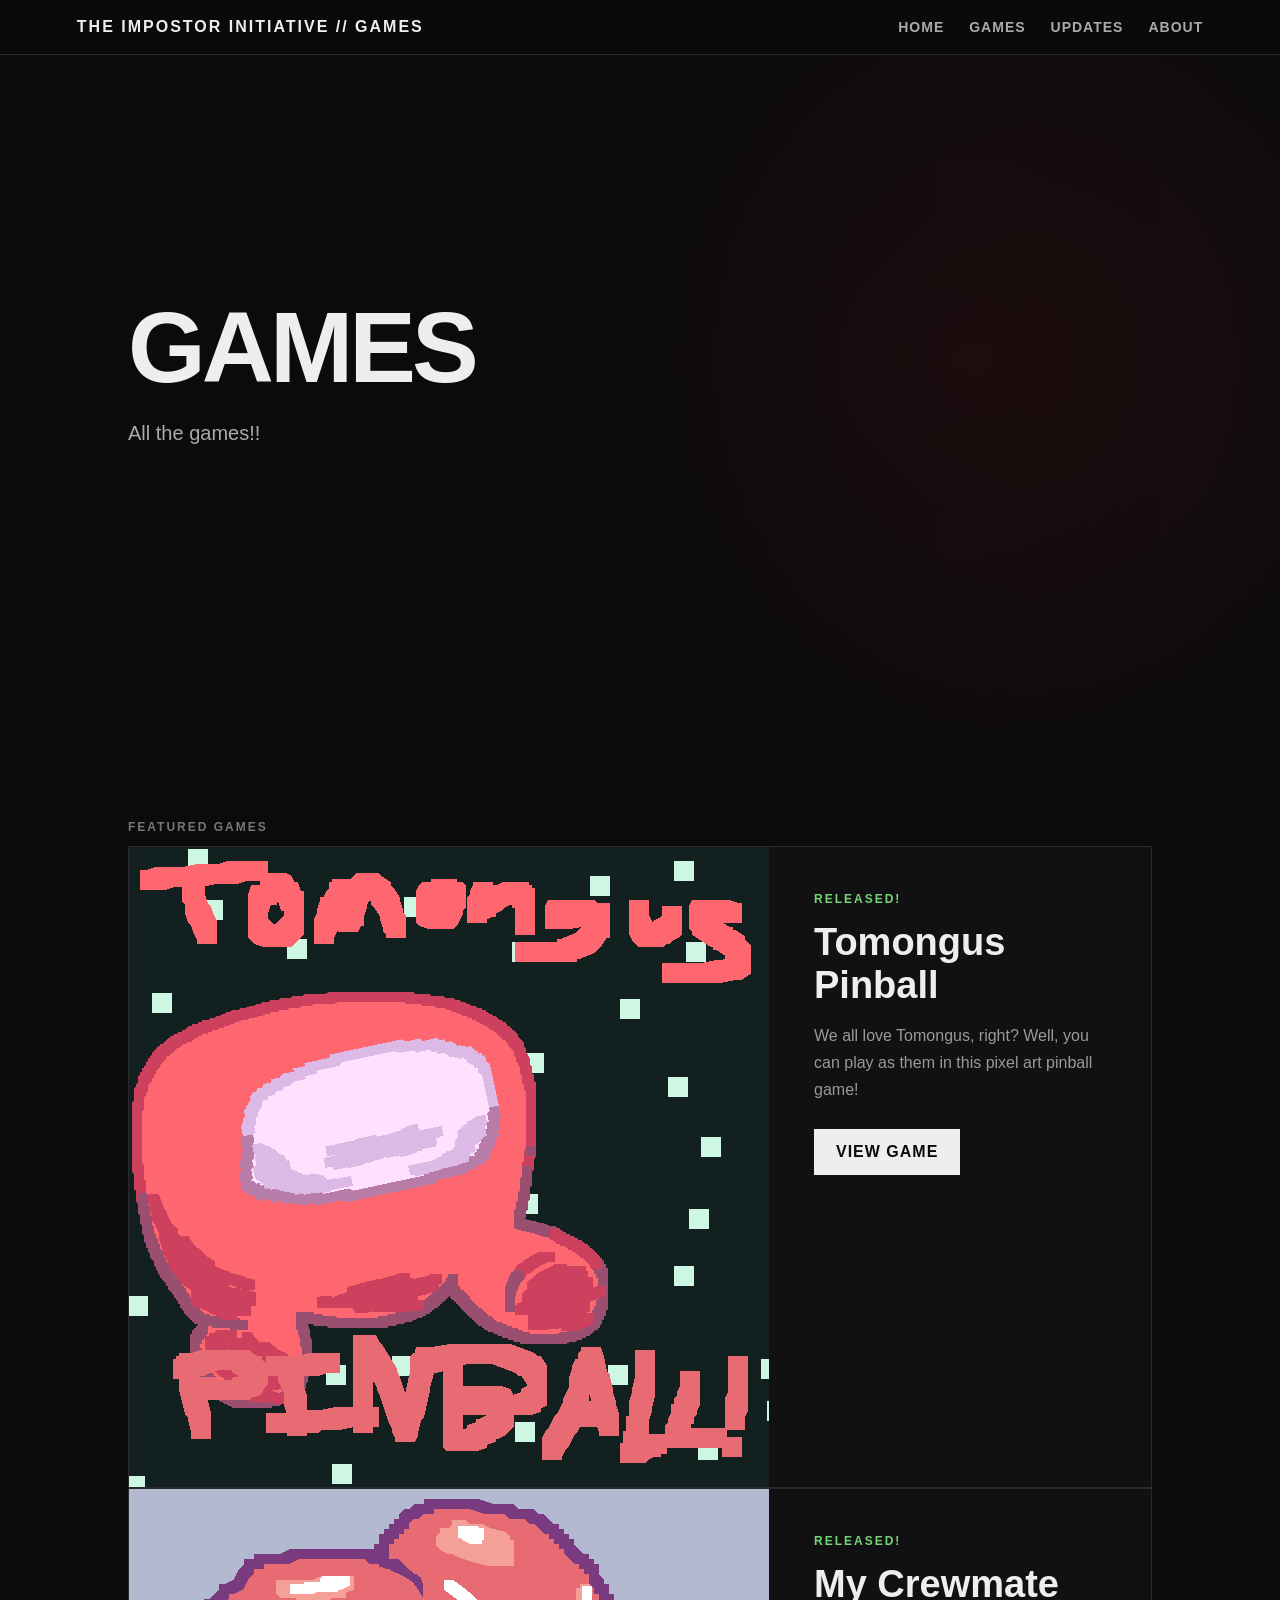
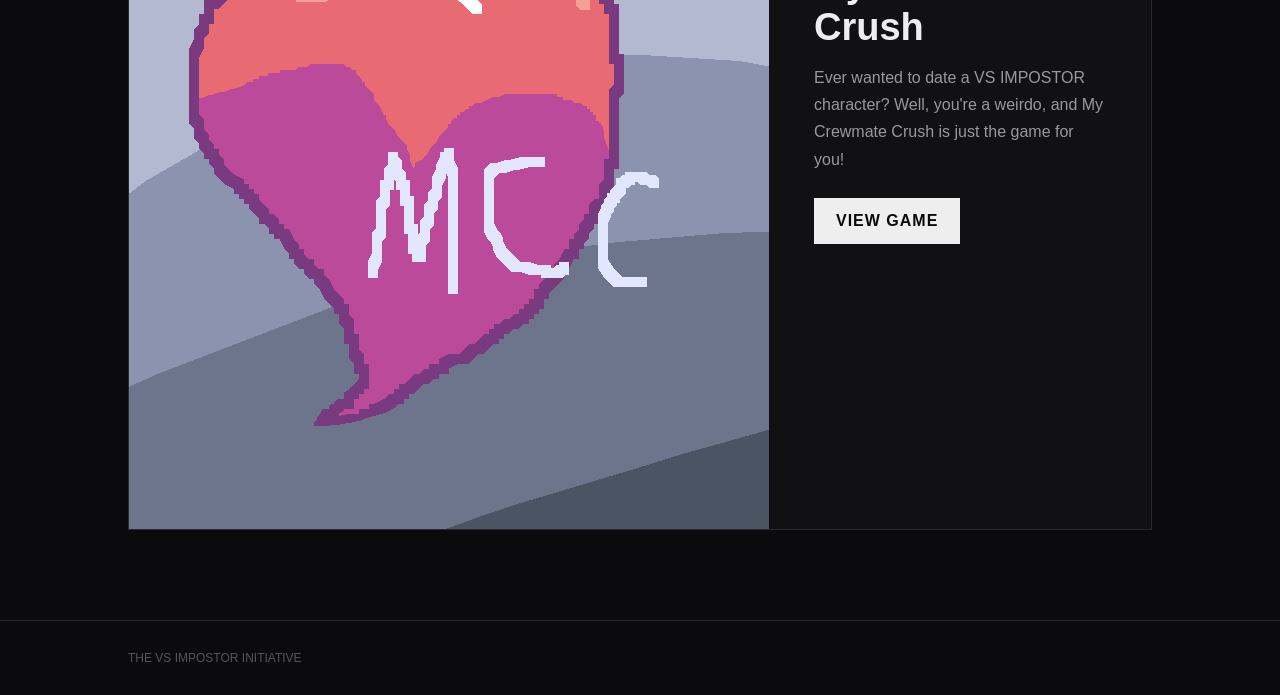
==== games/index.html @ 2e5112ec "Add files via upload" ====
<!DOCTYPE html>
<html lang="en">
<head>
    <meta charset="UTF-8">
    <meta name="viewport" content="width=device-width, initial-scale=1.0">

    <title>The VS Impostor Initiative - Games</title>

    <link rel="stylesheet" href="/style.css">
</head>

<body>

    <header>
        <div class="logo">
            THE IMPOSTOR INITIATIVE // Games
        </div>

        <nav>
            <a href="/">Home</a>
            <a href="/games">Games</a>
            <a href="/devlog">Updates</a>
            <a href="/about.html">About</a>
        </nav>
    </header>

    <main>
        <section class="hero">

            <div class="hero-content">

                <h1>
                    Games
                </h1>

                <p class="subtitle">
                    All the games!!
                </p>

            </div>

        </section>

        <section class="featured" id="featured">

            <div class="section-label">
                Featured Games
            </div>

            <div class="game-card" id="pinball">

                <div class="game-image">
                    <img src="/covers/pinball.png" alt="Tomongus Pinball">
                </div>

                <div class="game-info">

                    <div class="game-status">
                        RELEASED!
                    </div>

                    <h3>
                        Tomongus Pinball
                    </h3>

                    <p>
                        We all love Tomongus, right? Well, you can play as them in this pixel art pinball game!
                    </p>

                    <a class="button" href="/games/pinball.html">
                        View Game
                    </a>

                </div>

            </div>

            <div class="game-card" id="mcc">

                <div class="game-image">
                    <img src="/covers/mcc.png" alt="My Crewmate Crush">
                </div>

                <div class="game-info">

                    <div class="game-status">
                        RELEASED!
                    </div>

                    <h3>
                        My Crewmate Crush
                    </h3>

                    <p>
                        Ever wanted to date a VS IMPOSTOR character? Well, you're a weirdo, and My Crewmate Crush is just the game for you!
                    </p>

                    <a class="button" href="/games/mcc">
                        View Game
                    </a>

                </div>

            </div>

        </section>
    </main>

    <footer>
        <span>
            THE VS IMPOSTOR INITIATIVE
        </span>
    </footer>

</body>
</html>
---- style.css ----
* {
    box-sizing: border-box;
    margin: 0;
    padding: 0;
}

body {
    font-family: Arial, Helvetica, sans-serif;
    background: #0b0b0d;
    color: #eeeeee;
    min-height: 100vh;
}

header {
    position: sticky;
    top: 0;
    z-index: 100;

    display: flex;
    justify-content: space-between;
    align-items: center;

    padding: 18px 6%;

    background: rgba(11, 11, 13, 0.95);
    border-bottom: 1px solid #29292e;
    backdrop-filter: blur(8px);
}

.logo {
    font-weight: 900;
    letter-spacing: 2px;
    text-transform: uppercase;
}

nav {
    display: flex;
    gap: 25px;
}

nav a {
    color: #aaa;
    text-decoration: none;
    font-size: 14px;
    font-weight: bold;
    text-transform: uppercase;
    letter-spacing: 1px;
    transition: color 0.2s;
}

nav a:hover {
    color: white;
}

.hero {
    min-height: 75vh;

    display: flex;
    align-items: center;

    padding: 80px 10%;

    background:
        linear-gradient(90deg,
            rgba(11, 11, 13, 1) 0%,
            rgba(11, 11, 13, 0.85) 45%,
            rgba(11, 11, 13, 0.45) 100%),
        radial-gradient(circle at 75% 45%,
            #3a1111 0%,
            transparent 45%);
}

.hero-content {
    max-width: 850px;
}

.classification {
    display: inline-block;

    margin-bottom: 20px;
    padding: 7px 12px;

    border: 1px solid #703030;
    color: #d66;

    font-size: 12px;
    font-weight: bold;
    letter-spacing: 2px;
    text-transform: uppercase;
}

h1 {
    font-size: clamp(45px, 8vw, 100px);
    line-height: 0.9;
    text-transform: uppercase;
    letter-spacing: -4px;
    margin-bottom: 25px;
}

.subtitle {
    color: #aaa;
    font-size: 20px;
    line-height: 1.6;
    max-width: 650px;
    margin-bottom: 35px;
}

.button {
    display: inline-block;

    padding: 14px 22px;

    background: #eeeeee;
    color: #0b0b0d;

    text-decoration: none;
    font-weight: 900;
    text-transform: uppercase;
    letter-spacing: 1px;

    transition: transform 0.2s, background 0.2s;
}

.button:hover {
    transform: translateY(-3px);
    background: white;
}

.status-section {
    padding: 70px 10%;

    border-top: 1px solid #29292e;
    border-bottom: 1px solid #29292e;
}

.section-label {
    color: #777;
    font-size: 12px;
    font-weight: bold;
    letter-spacing: 2px;
    text-transform: uppercase;
    margin-bottom: 12px;
}

.section-title {
    font-size: 35px;
    margin-bottom: 35px;
}

.status-grid {
    display: grid;
    grid-template-columns: repeat(3, 1fr);
    gap: 15px;
}

.status-card {
    padding: 25px;

    background: #111114;
    border: 1px solid #29292e;
}

.status-number {
    font-size: 40px;
    font-weight: 900;
    margin-bottom: 8px;
}

.status-name {
    color: #888;
    text-transform: uppercase;
    letter-spacing: 1px;
    font-size: 12px;
}

.featured {
    padding: 90px 10%;
}

.game-card {
    display: grid;
    grid-template-columns: 1.3fr 1fr;

    min-height: 350px;

    background: #111114;
    border: 1px solid #29292e;
}

.game-image {
    min-height: 350px;

    display: flex;
    align-items: center;
    justify-content: center;

    background:
        radial-gradient(circle,
            #332020 0%,
            #111114 70%);

    color: #555;
    font-size: 14px;
    text-transform: uppercase;
    letter-spacing: 2px;
}

.game-info {
    padding: 45px;
}

.game-status {
    color: #72d672;
    font-size: 12px;
    font-weight: bold;
    letter-spacing: 2px;
    text-transform: uppercase;
    margin-bottom: 15px;
}

.game-info h3 {
    font-size: 38px;
    margin-bottom: 15px;
}

.game-info p {
    color: #999;
    line-height: 1.7;
    margin-bottom: 25px;
}

.devlog {
    padding: 90px 10%;
}

footer {
    padding: 30px 10%;

    border-top: 1px solid #29292e;

    color: #555;
    font-size: 12px;

    display: flex;
    justify-content: space-between;
}

@media (max-width: 800px) {
    header {
        flex-direction: column;
        gap: 15px;
    }

    nav {
        gap: 15px;
    }

    .status-grid {
        grid-template-columns: 1fr;
    }

    .game-card {
        grid-template-columns: 1fr;
    }

    .hero {
        padding: 70px 7%;
    }

    .featured,
    .status-section {
        padding-left: 7%;
        padding-right: 7%;
    }

    footer {
        flex-direction: column;
        gap: 10px;
    }
}
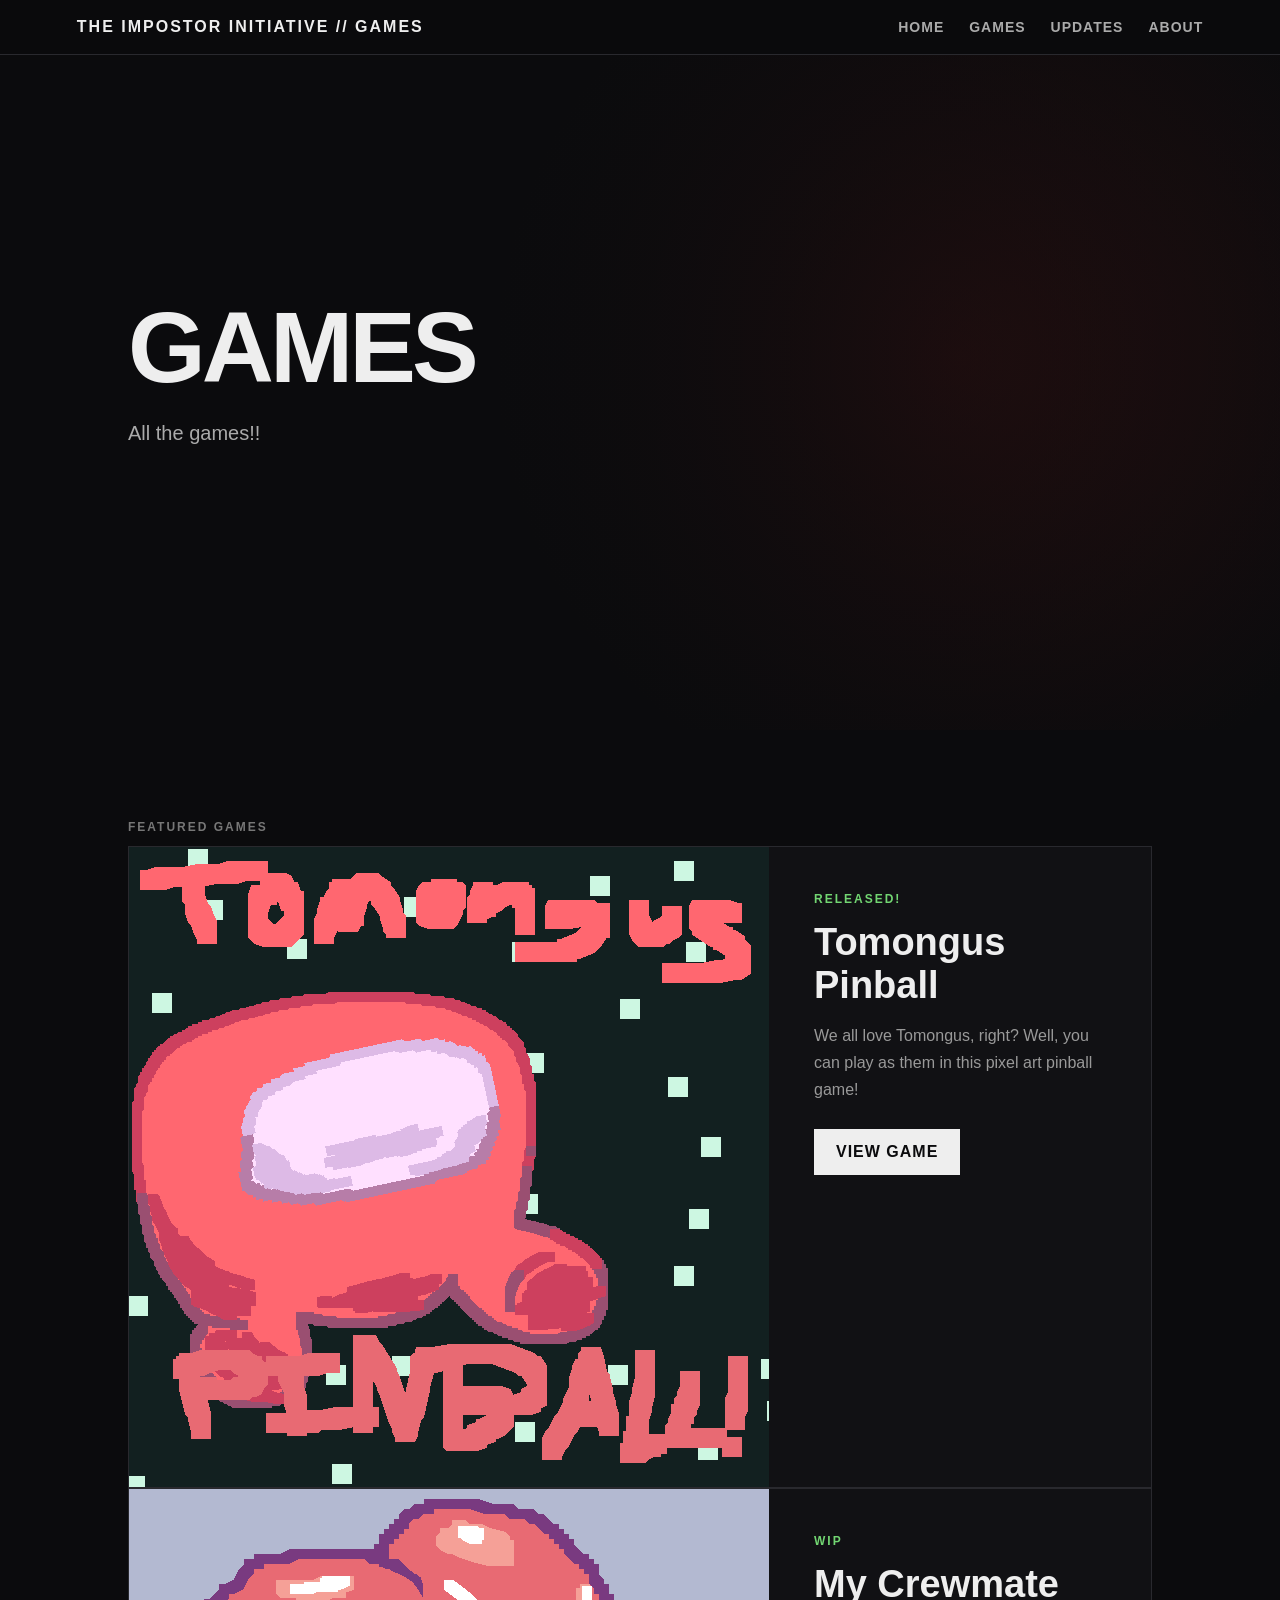
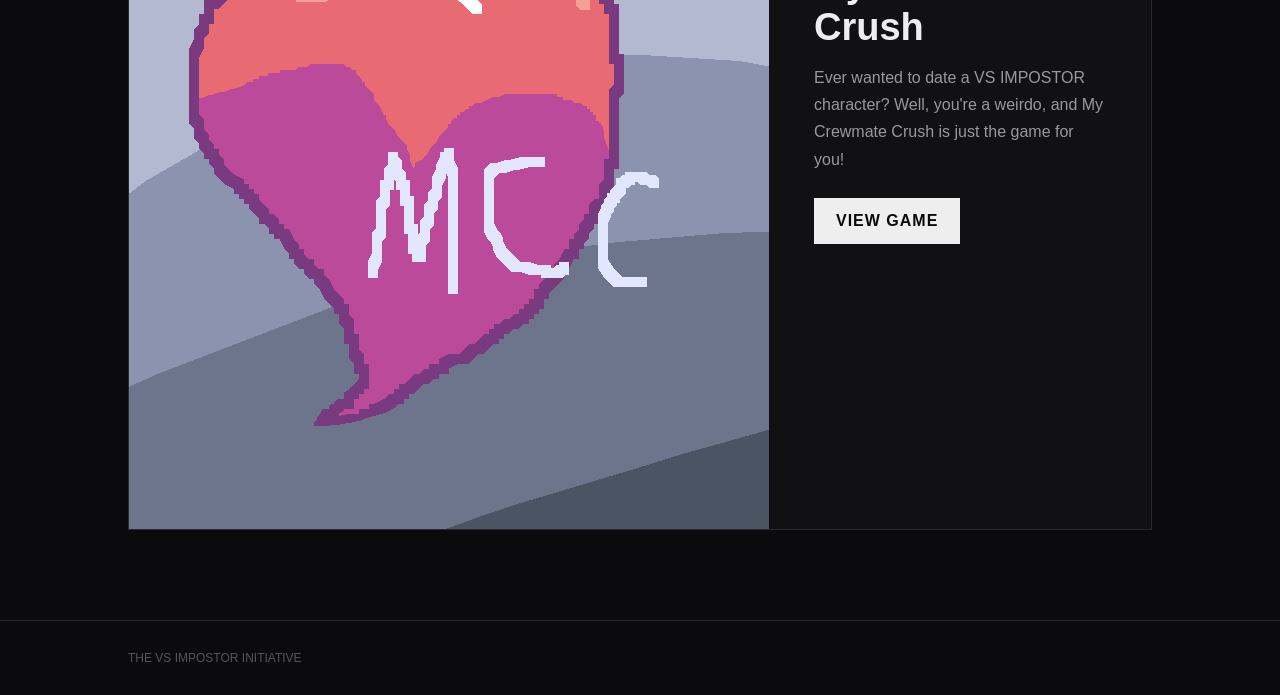
==== commit 086db81b: "Update index.html" ====
--- a/games/index.html
+++ b/games/index.html
@@ -84,7 +84,7 @@
                 <div class="game-info">
 
                     <div class="game-status">
-                        RELEASED!
+                        WIP
                     </div>
 
                     <h3>
@@ -95,7 +95,7 @@
                         Ever wanted to date a VS IMPOSTOR character? Well, you're a weirdo, and My Crewmate Crush is just the game for you!
                     </p>
 
-                    <a class="button" href="/games/mcc">
+                    <a class="button" href="/games/mcc.html">
                         View Game
                     </a>
 
@@ -113,4 +113,4 @@
     </footer>
 
 </body>
-</html>+</html>
